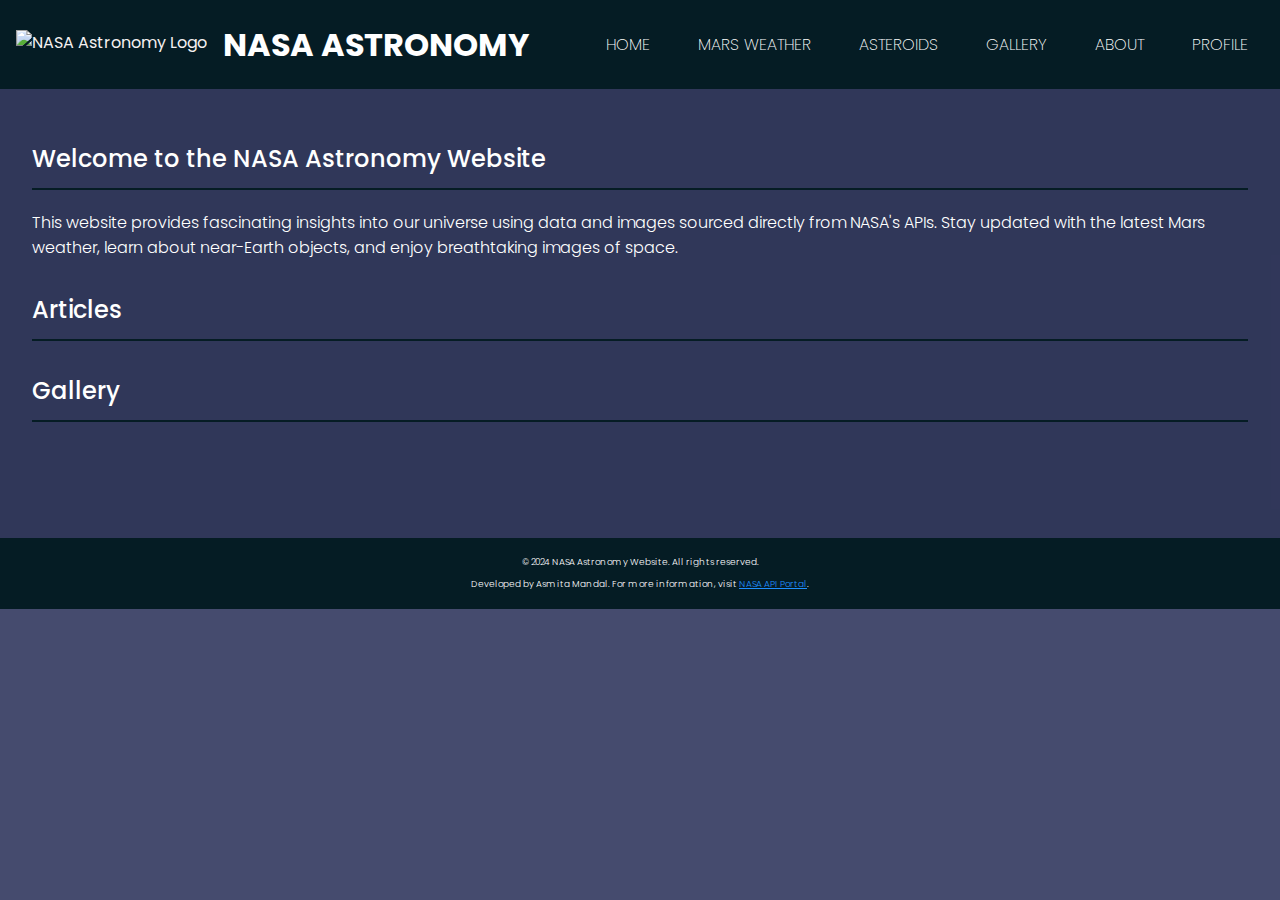
==== public/homepage.html @ 14fe546a "before making carousel" ====
<!DOCTYPE html>
<html lang="en">
<head>
    <meta charset="UTF-8">
    <meta name="viewport" content="width=device-width, initial-scale=1.0">
    <title>NASA Astronomy Website</title>
    <link rel="stylesheet" href="styles.css">
</head>
<body>
    <header>
        <div class="logo">
            <img src="./astronomy_logo.png" alt="NASA Astronomy Logo">
            <h1><a href="#">NASA ASTRONOMY</a></h1>
        </div>
        <nav>
            <ul>
                <li><a href="./homepage.html">Home</a></li>
                <li><a href="#mars-weather">Mars Weather</a></li>
                <li><a href="#asteroids">Asteroids</a></li>
                <li><a href="#gallery">Gallery</a></li>
                <li><a href="#about">About</a></li>
                <li><a href="#login">Profile</a></li>
            </ul>
        </nav>
    </header>
    <main>
        <section id="home" class="home-section">
            <h2>Welcome to the NASA Astronomy Website</h2>
            <p>This website provides fascinating insights into our universe using data and images sourced directly from NASA's APIs. Stay updated with the latest Mars weather, learn about near-Earth objects, and enjoy breathtaking images of space.</p>
        </section>
        
        <section id="articles">
            <h2>Articles</h2>
            <div class="articles-container">
            </div>
        </section>

        <section id="gallery">
            <h2 id="test">Gallery</h2>
            <div class="gallery-container" id="imageGrid"></div>
        </section>
    </main>
    <footer>
        <p>&copy; 2024 NASA Astronomy Website. All rights reserved.</p>
        <p>Developed by Asmita Mandal. For more information, visit <a href="https://api.nasa.gov" target="_blank">NASA API Portal</a>.</p>
    </footer>
    <script src="./homepage.js"></script>
</body>
</html>
---- public/styles.css ----
@import url('https://fonts.googleapis.com/css2?family=Poppins:ital,wght@0,100;0,200;0,300;0,400;0,500;0,600;0,700;0,800;0,900;1,100;1,200;1,300;1,400;1,500;1,600;1,700;1,800;1,900&display=swap');

*{
    font-family: Poppins, Helvetica, sans-serif;
}

body {
    margin: 0;
    padding: 0;
    background-color: #454b6e;
    box-sizing: border-box;
}
header {
    background-color: #051c24;
    color: rgb(245, 241, 241);
    padding: 1em;
    justify-content: flex-end;
    display: flex;
}
.logo {
    display: flex;
    align-items: center;
    margin-right: auto;
}

.logo img {
    height: 30px;
    margin-right: 1em;
}

.logo h1{
    margin: 0;
}

.logo h1 a{
    text-decoration: none;
    color: white;
}

nav ul {
    list-style-type: none;
    padding: 0;
    display: flex;
    justify-content: flex-end;
    gap: 1em;
}
nav ul li {
    display: inline;
    padding-inline: 1em;
}
nav ul li a {
    text-decoration: none;
    color: white;
    text-transform: uppercase;
    font-weight: 200;
    transition: 0.1s;
}
nav ul li a:hover {
    color: #1e90ff;
}
main {
    color: white;
    padding: 2em;
    background-color: #2b3154c9;
}
h2 {
    font-weight: 500;
    padding-bottom: 0.5em;
    border-bottom: 2px solid #051c24;
}

p{
    font-weight: 300;
}

section {
    margin-bottom: 2em;
}
.flex-container {
    display: flex;
    flex-wrap: nowrap;
    overflow-x: auto;
    gap: 1em;
    padding: 1em;
    background-color: #25274d;
    border-radius: 10px;
}
.flex-container img {
    max-width: 100%;
    height: auto;
    border-radius: 10px;
    box-shadow: 0 4px 8px rgba(0, 0, 0, 0.2);
}
.weather-card, .asteroid-card, .gallery-card {
    min-width: 250px;
    flex: 0 0 auto;
    background-color: #1b1b2f;
    padding: 1em;
    border-radius: 10px;
    text-align: center;
}
footer {
    background-color: #051c24;
    color: white;
    text-align: center;
    padding: 1em;
    font-size: xx-small;
}
footer a {
    color: #1e90ff;
}
footer a:hover {
    text-decoration: underline;
}
form {
    display: flex;
    flex-direction: column;
    gap: 1em;
}

label {
    font-weight: 400;
}

#input-box{
    padding: 0.5em;
    border: 1px solid #ccc;
    border-radius: 5px;
    font-size: 1em;
    background-color: #fff;
    display: flex;
    align-items: center;
}

#password, #newPassword, #confirmPassword{
    width: 100%;
}

#input-box img{
    width: 20px;
    cursor: pointer;
}

input[type="text"],
input[type="password"],
input[type="email"] {
    border: 0;
    outline: 0;
}

.error{
    color: rgb(224, 72, 72)
}

#loginBtn, #registerBtn, .submitBtn {
    border: none;
    outline: none;
    padding-inline: 2em;
    font-size: medium;
    text-transform: uppercase;
    letter-spacing: 0.3cap;
    padding-block: 0.7em;
    border-radius: 16px;
    color: white;
    background-color: #25274d;
    transition: 0.2s;
    cursor: pointer;
}
#loginBtn:hover, .submitBtn:hover {
    background-color: #1a1b3a;
}
#loginBtn:active, .submitBtn:active {
    background-color: #15162e;
}

/* The Modal (background) */
.modal {
    display: none;
    position: fixed;
    z-index: 1;
    left: 0;
    top: 0;
    width: 100%;
    height: 100%;
    overflow: auto;
    background-color: rgb(0,0,0);
    background-color: rgba(0,0,0,0.4);
    padding-top: 60px;
}
/* Modal Content */
.modal-content {
    background-color: #25274d;
    margin: 5% auto;
    padding: 20px;
    border: 1px solid #888;
    width: 80%;
    max-width: 300px;
    border-radius: 16px;
    color: white;
    outline: none;
}

.modal-body {
    outline: none;
    border: none;
}

/* The Close Button */
.close {
    color: #aaa;
    float: right;
    font-size: 28px;
    font-weight: bold;
}

.close:hover,
.close:focus {
    color: #000;
    text-decoration: none;
    cursor: pointer;
}

.submitBtn {
    border: none;
    outline: none;
    padding-inline: 2em;
    font-size: medium;
    text-transform: uppercase;
    letter-spacing: 0.3cap;
    padding-block: 0.7em;
    border-radius: 16px;
    color: white;
    background-color: #1e90ff;
    transition: 0.2s;
    cursor: pointer;
    display: block;
    width: 100%;
    margin-top: 1em;
}

.submitBtn:hover {
    background-color: #1a73e8;
}

.submitBtn:active {
    background-color: #1668c1;
}

#register-link {
    text-decoration: none;
    color: #10bcd3;
}

#register-link:visited {
    text-decoration: none;
    color: #10bcd3;
}

.gallery-container {
    display: grid;
    grid-template-columns: repeat(3, minmax(200px, 1fr));
    gap: 16px;
    padding: 16px;
    max-width: 1000px;
    width: 100%;
    margin: 0 auto;
}

.gallery-item img {
    width: 100%;
    height: 300px;
    object-fit: cover;
    box-shadow: 0 4px 8px rgba(0, 0, 0, 0.1);
    display: block;
    border-radius: 8px;
}
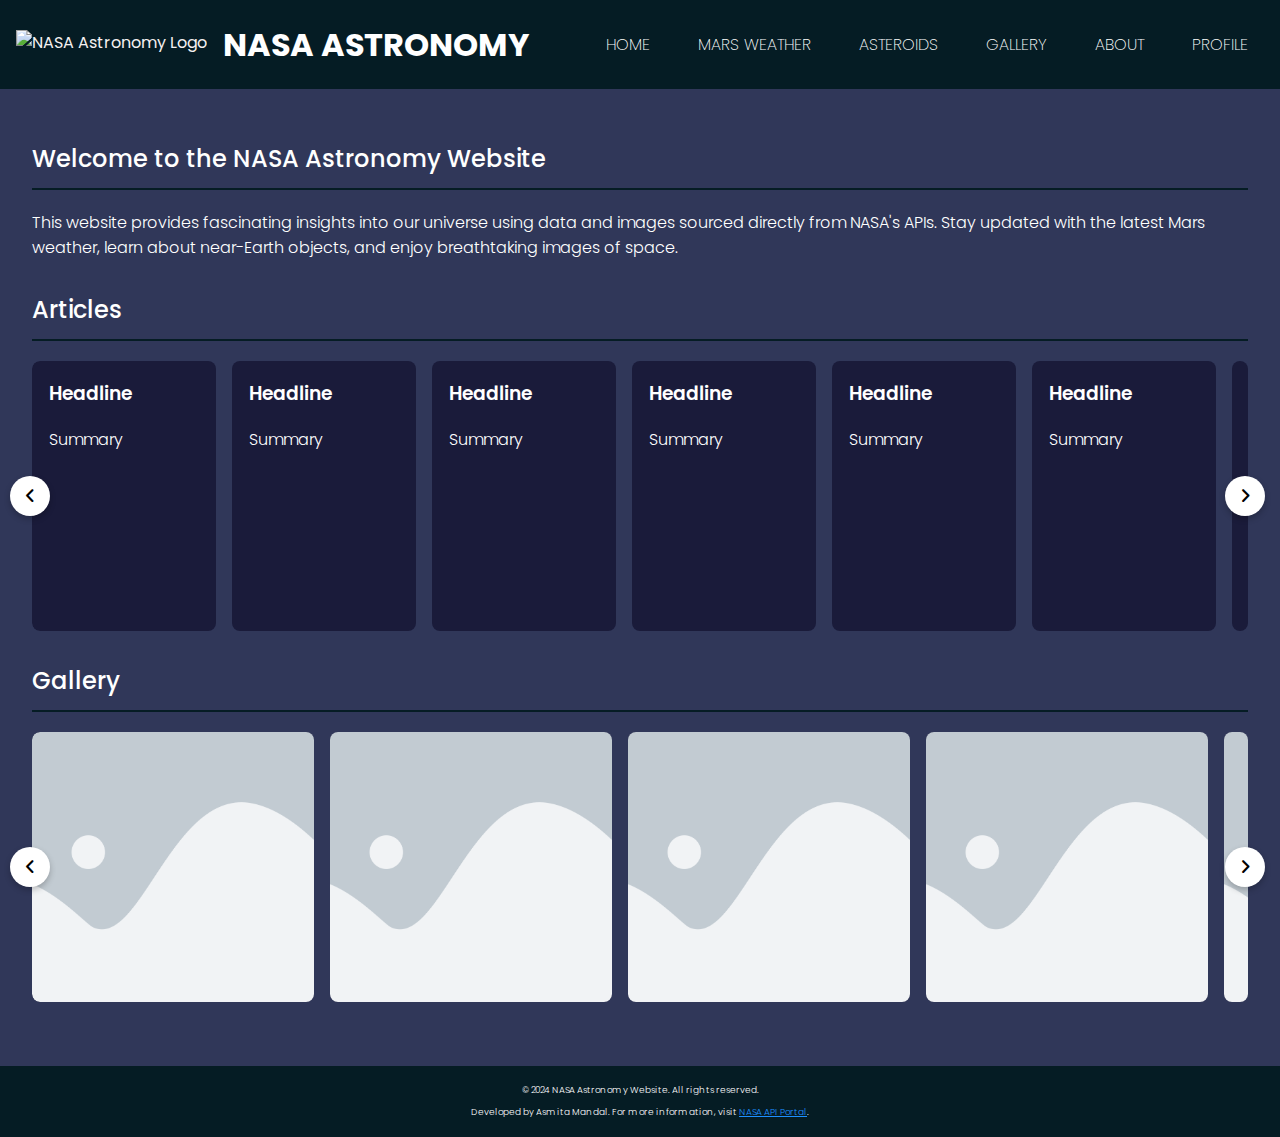
==== commit c5d89f72: "articles and images carousel created" ====
--- a/public/homepage.html
+++ b/public/homepage.html
@@ -5,6 +5,7 @@
     <meta name="viewport" content="width=device-width, initial-scale=1.0">
     <title>NASA Astronomy Website</title>
     <link rel="stylesheet" href="styles.css">
+    <link rel="stylesheet" href="https://cdnjs.cloudflare.com/ajax/libs/font-awesome/6.6.0/css/all.min.css">
 </head>
 <body>
     <header>
@@ -32,12 +33,73 @@
         <section id="articles">
             <h2>Articles</h2>
             <div class="articles-container">
+                <i id="articleLeft" class="fa-solid fa-angle-left"></i>
+                <ul class="article-carousel">
+                    <!-- <li class="article-card">
+                        <div class="article">
+                            <h3 class="title">Lorem Ipsum</h3>
+                            <p class="summary">Lorem ipsum dolor sit amet consectetur, adipisicing elit. Adipisci minus asperiores explicabo. Ratione sit illum non excepturi voluptas necessitatibus maxime deleniti labore ea. Deleniti eligendi iure quibusdam reprehenderit architecto harum!</p>
+                        </div>
+                    </li> -->
+                </ul>
+                <i id="articleRight" class="fa-solid fa-angle-right"></i>
             </div>
         </section>
 
         <section id="gallery">
             <h2 id="test">Gallery</h2>
-            <div class="gallery-container" id="imageGrid"></div>
+            <div class="gallery-container">
+                <i id="imgLeft" class="fa-solid fa-angle-left"></i>
+                <ul class="img-carousel">
+                    <!-- <li class="img-card">
+                        <div class="img">
+                            <img src="resources/placeholder.png" id="carouselImg" draggable="false">
+                        </div>
+                    </li>
+                    <li class="img-card">
+                        <div class="img">
+                            <img src="resources/placeholder.png" id="carouselImg" draggable="false">
+                        </div>
+                    </li>
+                    <li class="img-card">
+                        <div class="img">
+                            <img src="resources/placeholder.png" id="carouselImg" draggable="false">
+                        </div>
+                    </li>
+                    <li class="img-card">
+                        <div class="img">
+                            <img src="resources/placeholder.png" id="carouselImg" draggable="false">
+                        </div>
+                    </li>
+                    <li class="img-card">
+                        <div class="img">
+                            <img src="resources/placeholder.png" id="carouselImg" draggable="false">
+                        </div>
+                    </li>
+                    <li class="img-card">
+                        <div class="img">
+                            <img src="resources/placeholder.png" id="carouselImg" draggable="false">
+                        </div>
+                    </li>
+                    <li class="img-card">
+                        <div class="img">
+                            <img src="resources/placeholder.png" id="carouselImg" draggable="false">
+                        </div>
+                    </li>
+                    <li class="img-card">
+                        <div class="img">
+                            <img src="resources/placeholder.png" id="carouselImg" draggable="false">
+                        </div>
+                    </li>
+                    <li class="img-card">
+                        <div class="img">
+                            <img src="resources/placeholder.png" id="carouselImg" draggable="false">
+                        </div>
+                    </li> -->
+                    
+                </ul>
+                <i id="imgRight" class="fa-solid fa-angle-right"></i>
+            </div>
         </section>
     </main>
     <footer>
--- a/public/styles.css
+++ b/public/styles.css
@@ -256,21 +256,185 @@
     color: #10bcd3;
 }
 
-.gallery-container {
+.gallery-container, .articles-container {
+    width: 100%;
+    position: relative;
+}
+
+.articles-container .article-carousel{
     display: grid;
-    grid-template-columns: repeat(3, minmax(200px, 1fr));
+    grid-auto-flow: column;
+    border-radius: 8px;
+    grid-auto-columns: calc((100% / 6) - 12px);
     gap: 16px;
-    padding: 16px;
-    max-width: 1000px;
+    overflow-x: auto;
+    scroll-snap-type: x mandatory;
+    scroll-behavior: smooth;
+    scrollbar-width: 0;
+}
+
+.gallery-container .img-carousel{
+    display: grid;
+    grid-auto-flow: column;
+    border-radius: 8px;
+    grid-auto-columns: calc((100% / 4) - 12px);
+    gap: 16px;
+    overflow-x: auto;
+    overflow-y: auto;
+    scroll-snap-type: x mandatory;
+    scroll-behavior: smooth;
+    scrollbar-width: 0;
+}
+
+.img-carousel::-webkit-scrollbar, .article-carousel::-webkit-scrollbar {
+    display: none;
+}
+
+.gallery-container i, .articles-container i{
+    height: 40px;
+    width: 40px;
+    background-color: white;
+    line-height: 40px;
+    text-align: center;
+    border-radius: 50%;
+    cursor: pointer;
+    position: absolute;
+    color: black;
+    top: 50%;
+    font-size: 1.05rem;
+    transform: translateY(-50%);
+    box-shadow: 0 3px 6px rgba(0, 0, 0, 0.23);
+}
+
+.gallery-container i:first-child, .articles-container i:first-child{
+    left: -22px;
+}
+
+.gallery-container i:last-child, .articles-container i:last-child{
+    right: -22px;
+    margin-right: 5px;
+}
+
+.img-carousel .img-card, .article-carousel .article-card{
+    scroll-snap-align: start;
+    height: 270px;
+    /* width: 100%; */
+    list-style: none;
+    background-color: #1a1b3a;
+    border-radius: 8px;
+    display: flex;
+    flex-direction: column;
+}
+
+.img-card .img img{
+    border-radius: 8px;
     width: 100%;
-    margin: 0 auto;
-}
-
-.gallery-item img {
-    width: 100%;
-    height: 300px;
+    height: 270px;
     object-fit: cover;
-    box-shadow: 0 4px 8px rgba(0, 0, 0, 0.1);
-    display: block;
-    border-radius: 8px;
-}+}
+
+.img-carousel.no-transition{
+    scroll-behavior: auto;
+}
+
+.img-carousel.dragging{
+    scroll-behavior: auto;
+    scroll-snap-type: none;
+}
+
+.img-carousel.dragging .img-card{
+    cursor: grab;
+    user-select: none;
+}
+
+.overlay {
+    position: absolute;
+    bottom: 0;
+    left: 0;
+    right: 0;
+    height: 0;
+    background: linear-gradient(to top, rgba(0, 0, 0, 0.7), transparent);
+    transition: height 0.2s;
+}
+
+.img-card:hover .overlay{
+    height: 100%;
+}
+
+.imgTitle {
+    position: absolute;
+    bottom: 10px;
+    left: 20px;
+    color: white;
+    font-size: 18px;
+    opacity: 0;
+    transition: opacity 0.2s;
+}
+
+.img-card:hover .imgTitle {
+    opacity: 1;
+}
+
+.article-card {
+    background-color: #1a1b3a;
+    cursor: pointer;
+}
+
+.article {
+    color: #fff;
+    overflow-y: hidden;
+    padding: 1.05rem;
+    padding-top: 0;
+}
+
+.article p{
+    overflow: hidden;
+    text-overflow: ellipsis;
+    display: -webkit-box;
+    -webkit-line-clamp: 5;
+    -webkit-box-orient: vertical;
+    word-wrap: break-word;
+}
+
+.article h3{
+    font-weight: 600;
+    overflow: hidden;
+    text-overflow: ellipsis;
+    display: -webkit-box;
+    -webkit-line-clamp: 3;
+    -webkit-box-orient: vertical;
+    word-wrap: break-word;
+}
+
+.article-btn {
+    background: none;
+    border: none;
+    padding: 0;
+    font: inherit;
+    color: inherit;
+    cursor: pointer;
+    outline: none;
+    text-align: left;
+    /* Optionally reset margins */
+    margin: 0;
+}
+
+@media screen and (max-width: 900px) {
+    .gallery-container .img-carousel {
+        grid-auto-columns: calc((100% / 2) - 9px);
+    }
+
+    .articles-container .article-carousel {
+        grid-auto-columns: calc((100% / 2) - 9px);
+    }
+}
+
+@media screen and (max-width: 70%) {
+    .gallery-container .img-carousel {
+        grid-auto-columns: 100%;
+    }
+
+    .articles-container .article-carousel {
+        grid-auto-columns: 100%;
+    }
+}
